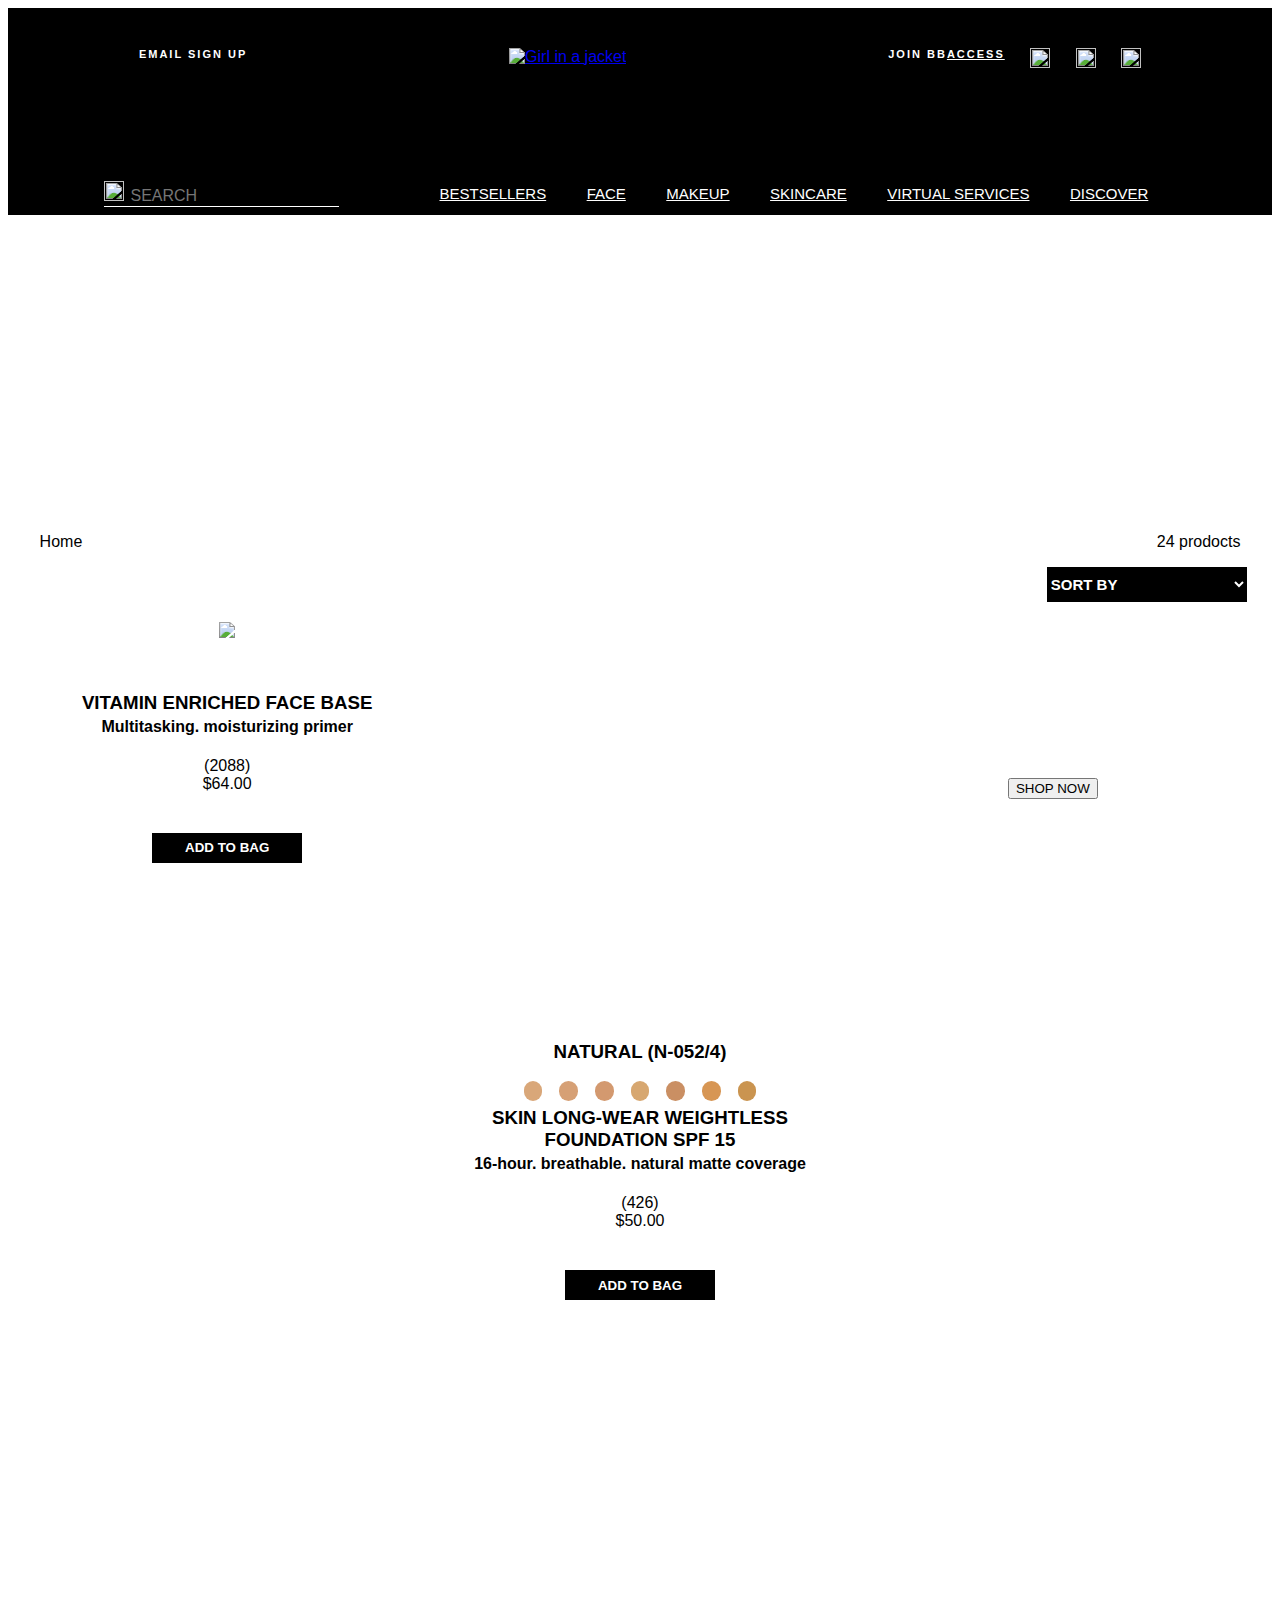
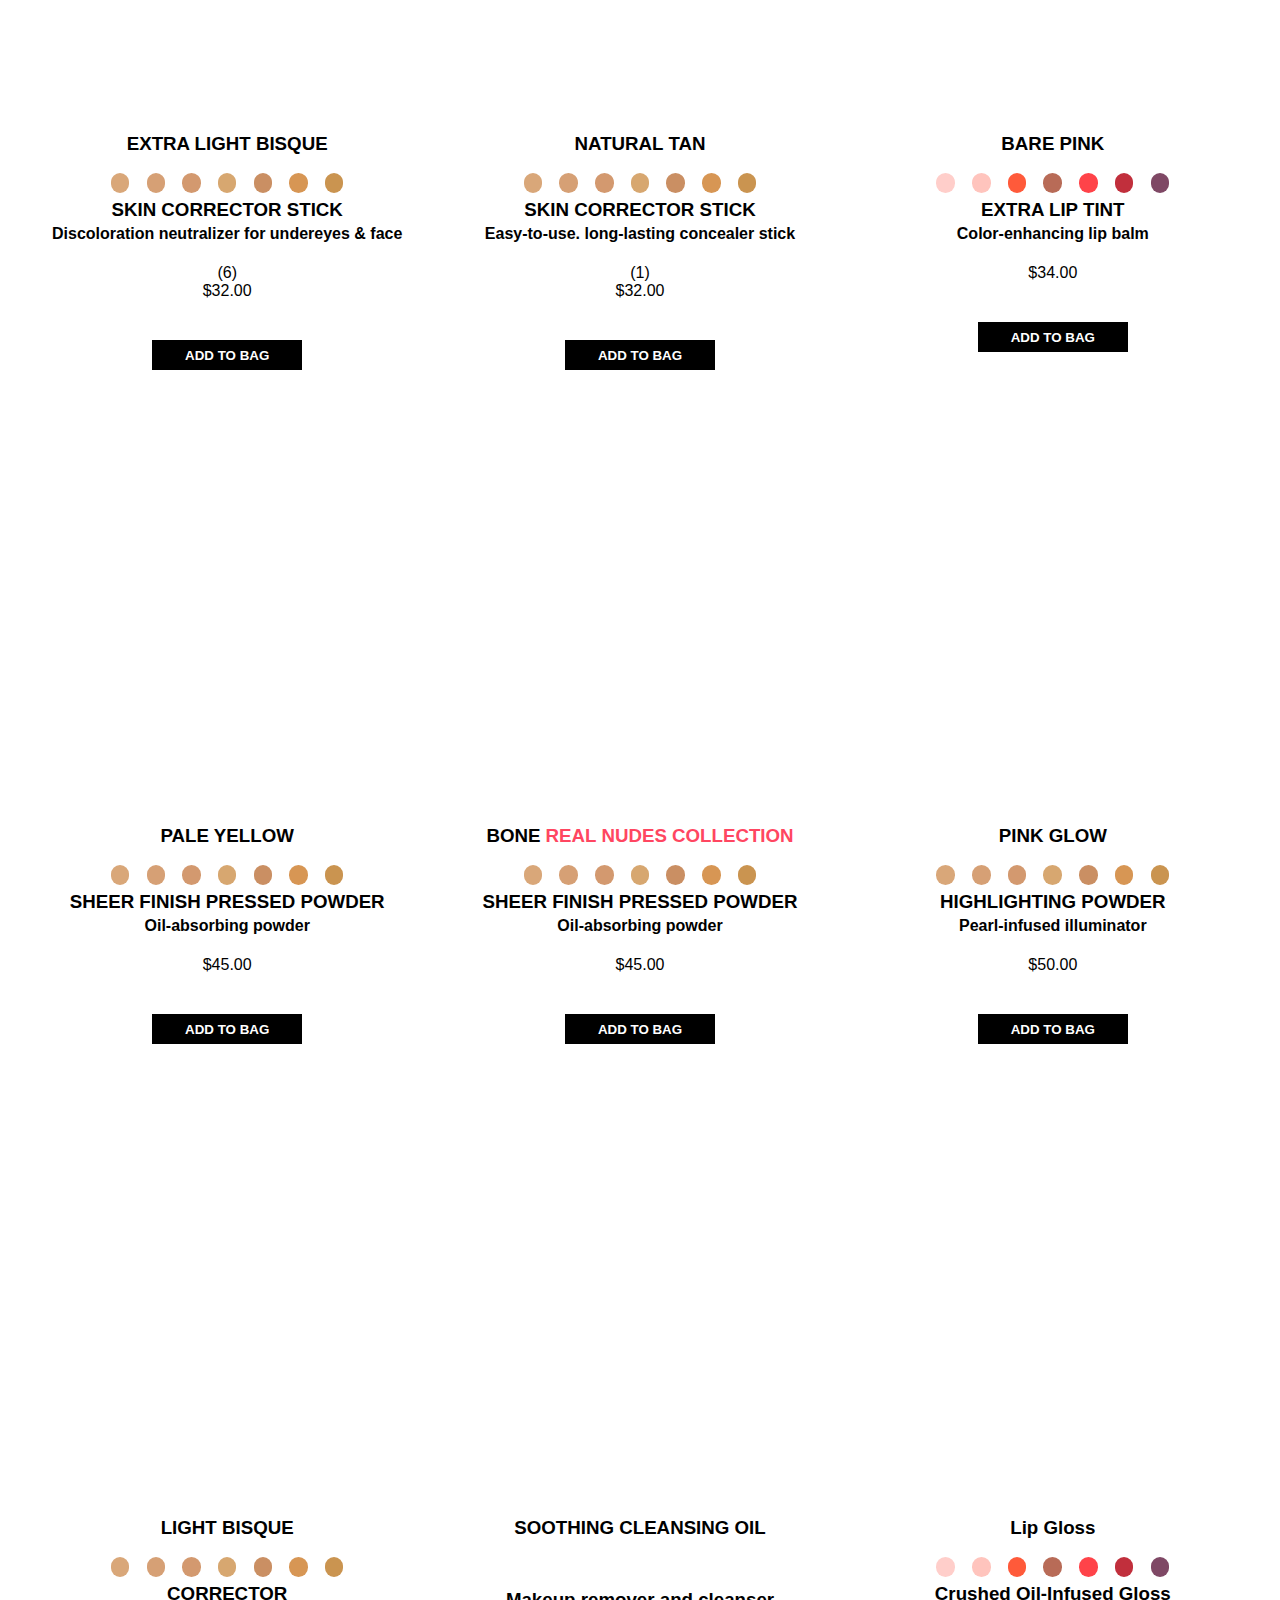
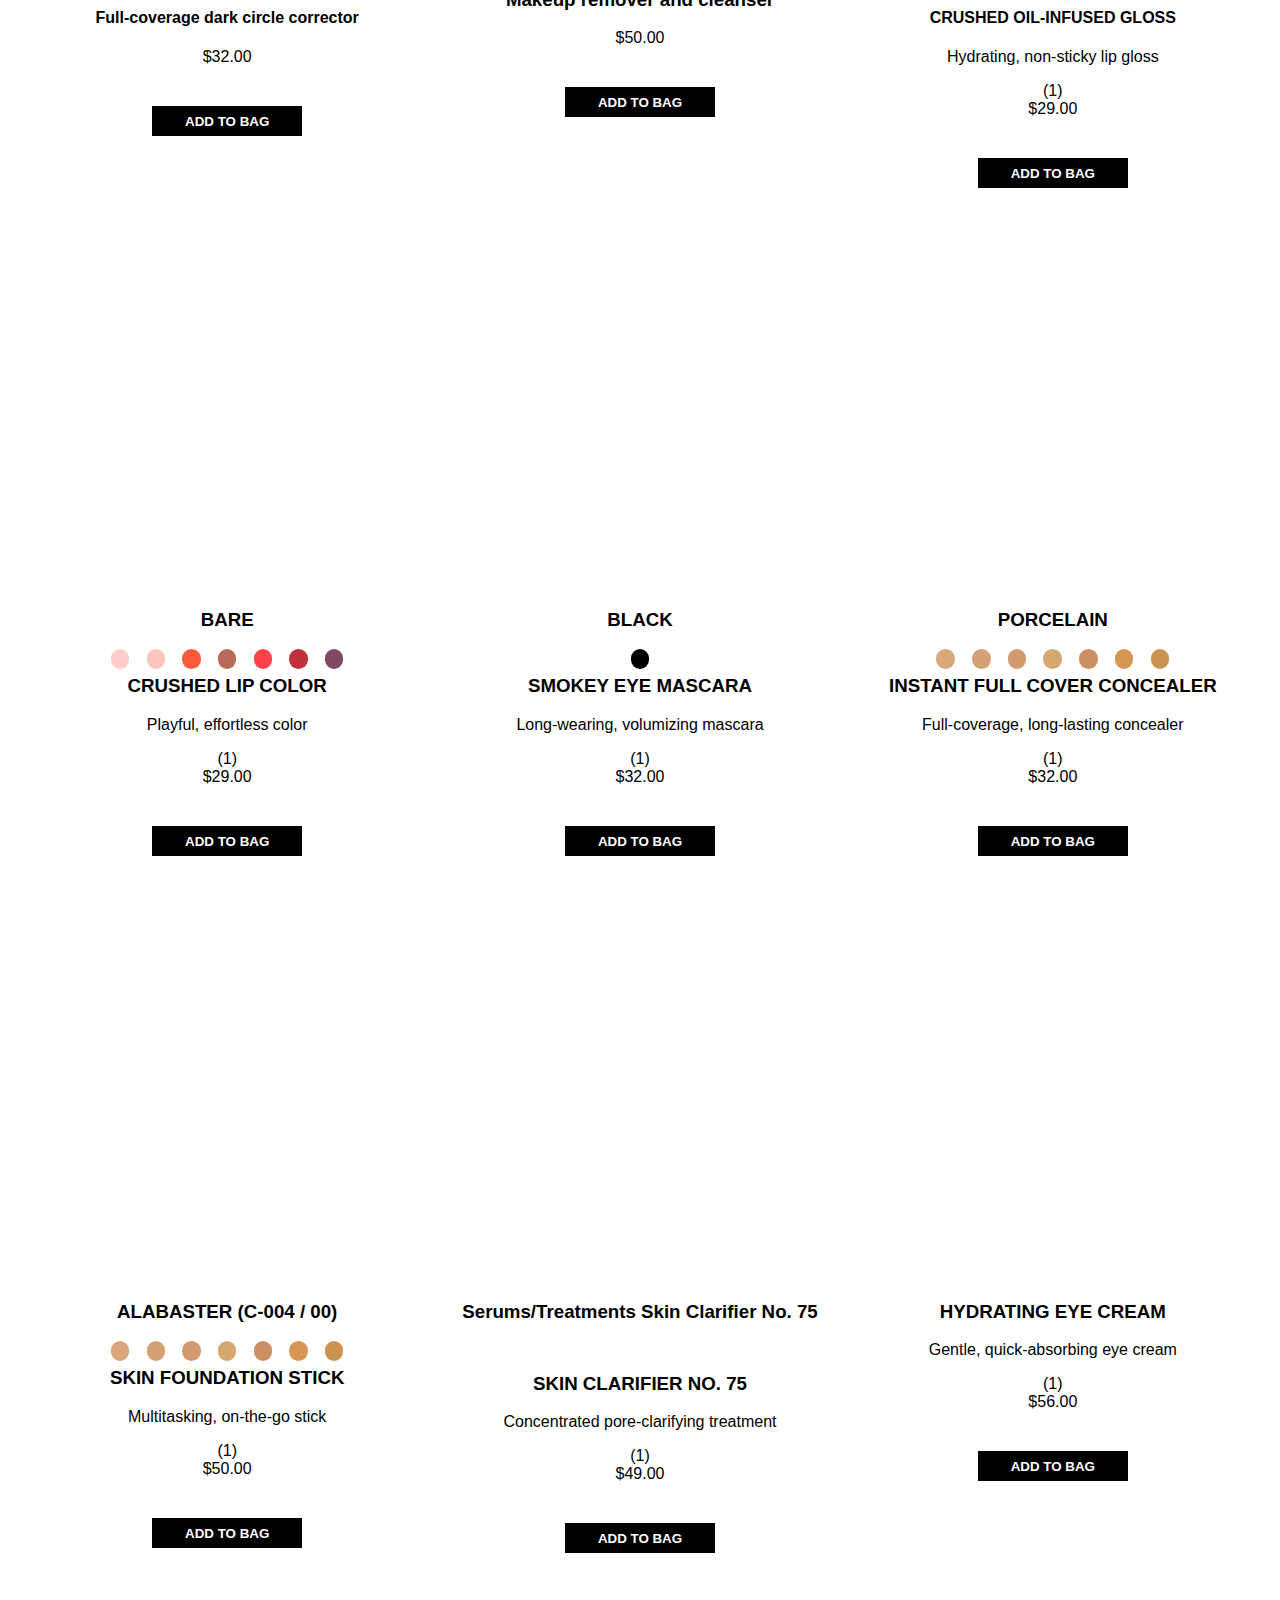
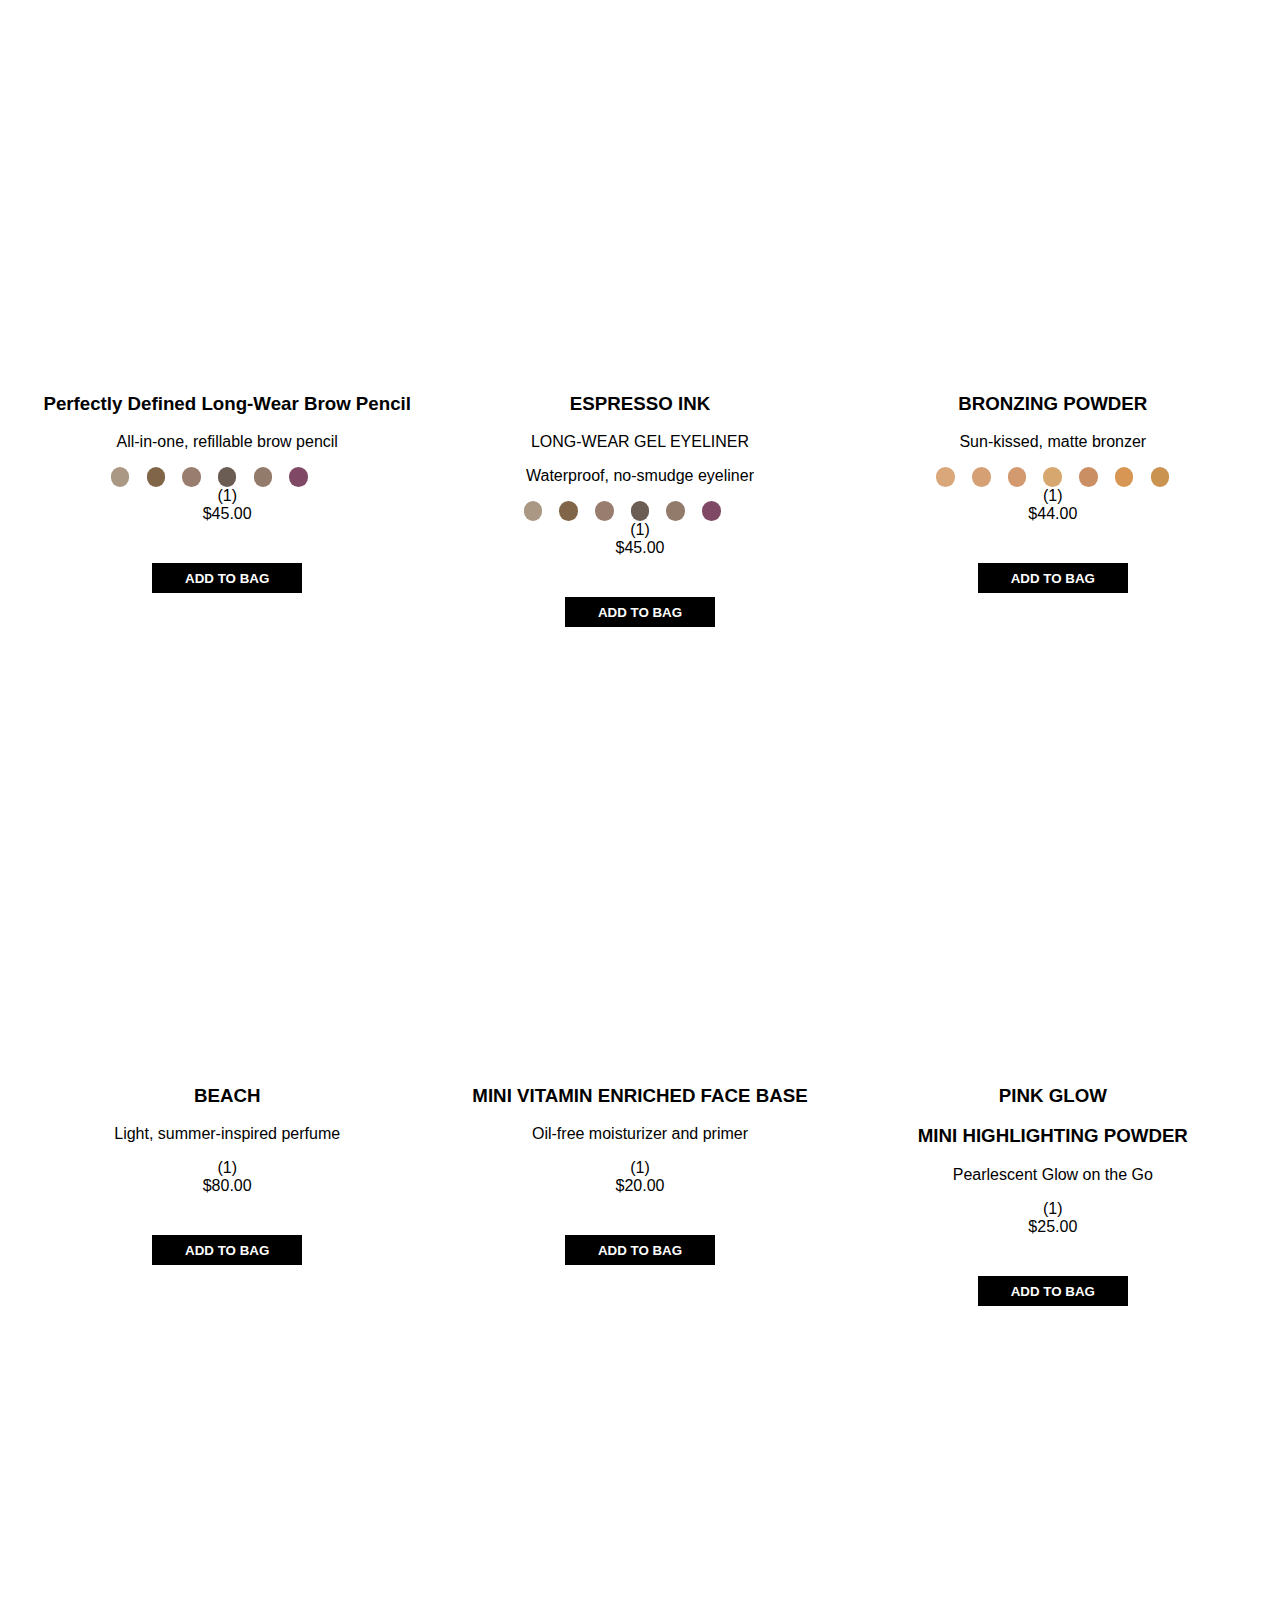
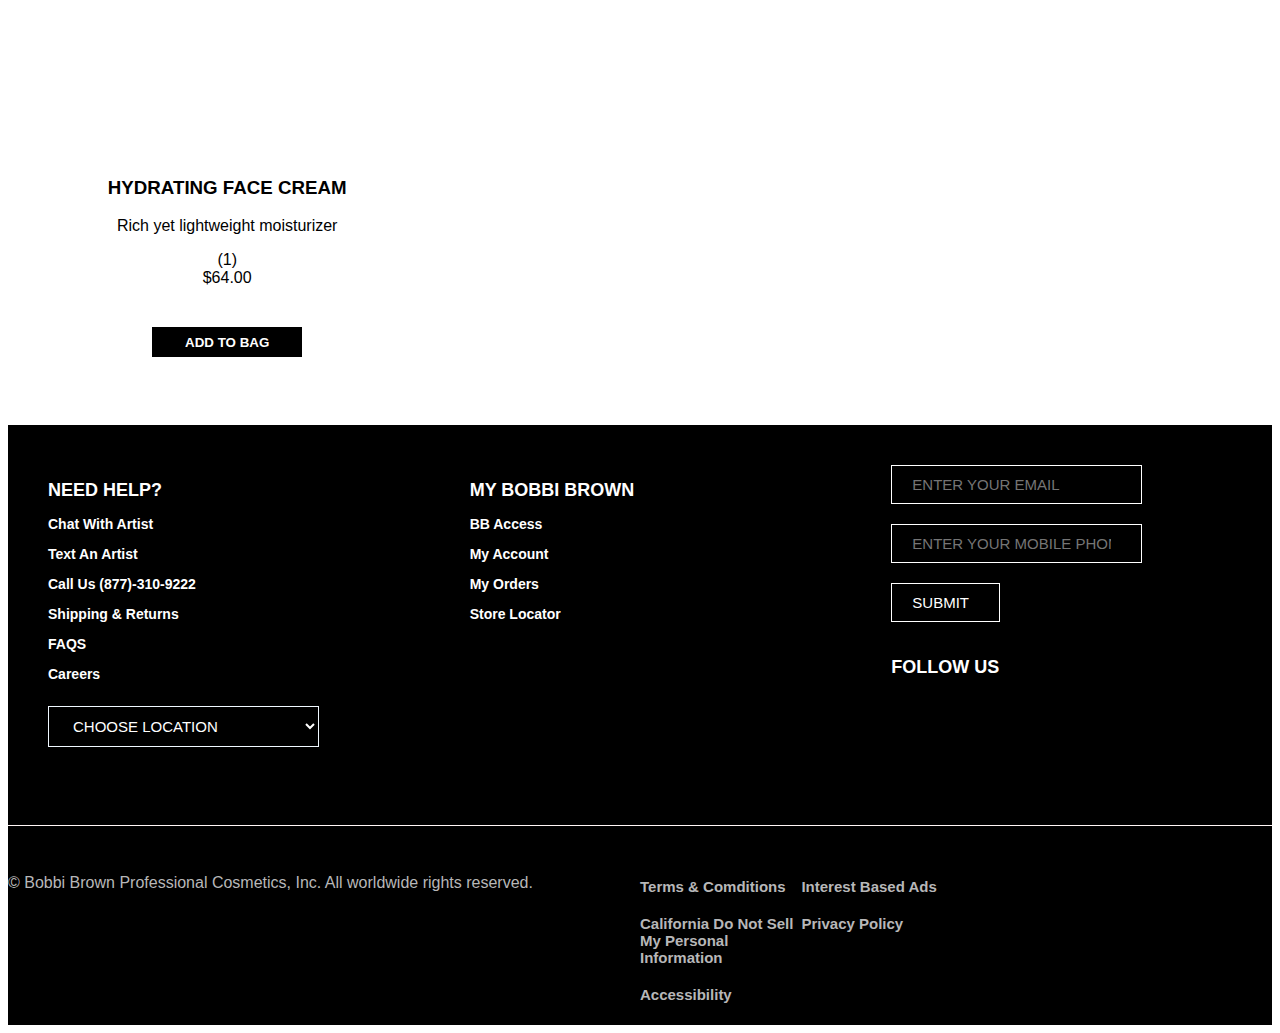
==== bestseller.html @ cc14878c "add href's" ====
<!DOCTYPE html>
<html lang="en">
<head>
    <meta charset="UTF-8">
    <meta http-equiv="X-UA-Compatible" content="IE=edge">
    <meta name="viewport" content="width=device-width, initial-scale=1.0">
    <title>Document</title>
    <style>
        body{
            font-family: Arial, Helvetica, sans-serif ;
        }
        
        .top{
            color: rgb(251, 251, 251);
            display: flex;
            justify-content: space-around;
            height: 75px;
            padding-top: 40PX;
        
        }
        .search {
            margin-top: 50px;
            margin-right: 100px;
            margin-left: 65px;
            border-bottom: 1px solid white;
            
        }
        input, optgroup, select, textarea {
            background-color: black;
            font-family: inherit;
            font-size: inherit;
            line-height: -90px;
            color: white;
            /* padding: 30px; */
            border: 0px;
        }
        *:focus {
                outline: none;
            }
        
        .left {
            color: rgb(251, 251, 251);
            display: flex;
            justify-content: space-between;
            width: 20%;
            flex-wrap: nowrap;
            flex-direction: row;
        }
        section {
            display: block;
            background-color: black;
        }
        
        .navbar {
            position: relative;
            display: -ms-flexbox;
            display: flex;
            -ms-flex-wrap: wrap;
            flex-wrap: nowrap;
            -ms-flex-align: center;
            align-items: center;
            -ms-flex-pack: justify;
            justify-content: space-evenly;
            padding: 0.5rem 1rem;
            flex-direction: row;
            color: white;
            justify-content: flex-start;
        }
        
        .container-fluid {
            width: 100%;
            padding-right: 15px;
            padding-left: 15px;
            margin-right: auto;
            margin-left: auto;
        }
        
        .navbar-brand {
            display: inline-block;
            padding-top: 3.3125rem;
            padding-bottom: 0.3125rem;
            margin-right: 1rem;
            font-size: 1.rem;
            font-size: 15px;
            line-height: inherit;
            white-space: nowrap;
            color: white;
        }
        a.navbar-brand {
            color: white;
            padding-right: 20px;
        }
        a.navbar-brand:hover {
            text-decoration: underline;
        }
        
        
        .nv-1 {
            font-size: 11px;
            font-weight: 700;
            letter-spacing: 2px;
            color:white;
            text-decoration: none;
        }
        .nv-2 {
            text-decoration: underline;
            font-size: 11px;
        }
        body{
            font-family: Arial, Helvetica, sans-serif ;
        }   
    #mainimg{
        background-image: url("https://www.bobbibrowncosmetics.com/media/export/cms/mpp/SS20/MPP-Category-Header-BestSellers-PC_@2x.jpg") ;
        background-size: cover;
        border:1px solid #ffffff;
        height:300px

    }

    #best{
        text-align: center;
            color:white;
            margin-top: 100px;
            background-color: none;
            background-image: transparent;
            font-size: 60px;
    }
        

    
    #container2{
        width:95%;
        margin:auto;
        display:flex;
        justify-content: space-between;
    }
    body{
        font-family: Arial, Helvetica, sans-serif;
    }
    
    #sortdiv{
        display: flex;
        flex-direction: row-reverse;
        width: 98%;
    }
    #sort{
        width: 200px;
        display:inline-block;
        height:35px;
        border-radius: 0;
        font-weight: bold;
        font-size: 15px;
    }
    #datadiv{
        width:96%;
        margin:auto;
        display: grid;;
        grid-template-columns: repeat(3,1fr);
        grid-template-rows: repeat(9,667px);
        gap: 25px;
        border:1px ;
        text-align: center;
        margin-top: 20px; 
    }
    div>img{
        width:100%;
    }
    .h3{
        margin-top: 50px; 
    }
    .colordiv+h3{
        margin-top: 6px;
    
    }
    .addtocart{
        height: 30px;
        width: 150px;
        font-weight: bold;
        color: white;
        background-color: black;
        border: 0;
        margin-top: 40px;
    }
    .colordiv{
            width:60%;
            margin:auto;
            display: flex;
            justify-content: space-between;
    }
    .colordiv>div{
        width:8%;
        height: 20px;

        border-radius: 50px;
    }
    


    .c1{
        background-color:#d9a779 ;

    }
    .c2{
        background-color:#d6a075 ;

    }
    .c3{
        background-color: #d3996f;
    }
    .c4{
        background-color: #d7a770;
    }
    .c5{
        background-color:#ca8f63 ;

    }
    .c6{
        background-color:#d79654 ;

    }
    .c7{
            background-color: #ca9450;
    }
    .c1:hover{
        border:1px solid black;
    }
    .c2:hover{
        border:1px solid black;
    }
    .c3:hover{
        border:1px solid black;
    }
    .c4:hover{
        border:1px solid black;
    }
    .c5:hover{
        border:1px solid black;
    }
    .c6:hover{
        border:1px solid black;
    }
    .c7:hover{
        border:1px solid black;
    }
    .colordiv+h3{
        margin-top: 6px;
    }
    .h3+h4{
        margin-top:-15px;
    }
    
    .imgdiv{
        background:url("https://www.bobbibrowncosmetics.com/media/export/cms/mpp/FH21/FH21_ISF_pc.jpg");
        background-size: cover;
        color: white;
        text-align: center;
    }
    .hoverimg{
        width: 100%;
        height:400px;
        background-image:url("https://www.bobbibrowncosmetics.com/media/export/cms/products/600x600/bb_sku_EGXR04_600x600_0.jpg");
        background-size: cover;
    }
    .hoverimg:hover{
        background-image: url("https://www.bobbibrowncosmetics.com/media/export/cms/products/600x600/bb_sku_EGXR04_600x600_1.jpg");

    }
    .hoverimg2{
        width:100%;
            height:400px;
            background-image: url("https://www.bobbibrowncosmetics.com/media/export/cms/products/600x600/bb_sku_EPXL17_600x600_0.jpg");
            background-size: cover;

    }
    .hoverimg2:hover{
            background-image: url("https://www.bobbibrowncosmetics.com/media/export/cms/products/600x600/bb_sku_EPXL17_600x600_1.jpg");
    } 
    .hoverimg3{
            width:100%;
            height:400px;
            background-image: url("https://www.bobbibrowncosmetics.com/media/export/cms/products/600x600/bb_sku_ERFJ09_600x600_0.jpg");
            background-size: cover;
    }
    .hoverimg3:hover{
            background-image: url("https://www.bobbibrowncosmetics.com/media/export/cms/products/600x600/bb_sku_ERFJ09_600x600_1.jpg");
    }
    .hoverimg4{
            width:100%;
            height:400px;
            background-image: url("https://www.bobbibrowncosmetics.com/media/export/cms/products/v2_1080x1080/bb_sku_EER901_1080x1080_0.jpg");
            background-size: cover;
    }
    .hoverimg4:hover{
            background-image: url("https://www.bobbibrowncosmetics.com/media/export/cms/products/v2_1080x1080/bb_smoosh_EER901_1080x1080_0.jpg");
    }
    .hoverimg5{
            width:100%;
            height:400px;
            background-image: url("https://www.bobbibrowncosmetics.com/media/export/cms/products/v2_1080x1080/bb_sku_ENPT01_1080x1080_0.jpg");
            background-size: cover;
    }
    .hoverimg5:hover{
            background-image: url("https://www.bobbibrowncosmetics.com/media/export/cms/products/v2_1080x1080/bb_smoosh_ENPT01_1080x1080_0.jpg");
    }
    .hoverimg6{
            width:100%;
            height:400px;
            background-image: url("https://www.bobbibrowncosmetics.com/media/export/cms/products/v2_1080x1080/bb_sku_E96E40_1080x1080_0.jpg");
            background-size: cover;
    }
    .hoverimg6:hover{
            background-image: url("https://www.bobbibrowncosmetics.com/media/export/cms/products/v2_1080x1080/bb_smoosh_E96E40_1080x1080_0.jpg");
    }
    .hoverimg7{
            width:100%;
            height:400px;
            background-image: url("https://www.bobbibrowncosmetics.com/media/export/cms/products/v2_1080x1080/bb_sku_ETCW01_1080x1080_0.jpg");
            background-size: cover;
    }
    .hoverimg7:hover{
            background-image: url("https://www.bobbibrowncosmetics.com/media/export/cms/products/v2_1080x1080/bb_smoosh_ETCW01_1080x1080_0.jpg");
    }
    .hoverimg8{
            width:100%;
            height:400px;
            background-image: url("https://www.bobbibrowncosmetics.com/media/export/cms/products/v2_1080x1080/bb_sku_E6XW02_1080x1080_0.jpg");
            background-size: cover;
    }
    .hoverimg8:hover{
            background-image: url("https://www.bobbibrowncosmetics.com/media/export/cms/products/v2_1080x1080/bb_smoosh_E6XW02_1080x1080_0.jpg");
    }
    .hoverimg9{
            width:100%;
            height:400px;
            background-image: url("https://www.bobbibrowncosmetics.com/media/export/cms/products/600x600/bb_sku_EM4201_600x600_0.jpg");
            background-size: cover;
    }
    .hoverimg10{
        width:100%;
        height:400px;
        background-image: url("https://www.bobbibrowncosmetics.com/media/export/cms/products/v2_1080x1080/bb_sku_EMCK01_1080x1080_0.jpg");
        background-size: cover;
    }
    .hoverimg10:hover{
            background-image: url("https://www.bobbibrowncosmetics.com/media/export/cms/products/v2_1080x1080/bb_smoosh_EMCK01_1080x1080_0.jpg");
    }
    .hoverimg11{
        width:100%;
        height:400px;
        background-image: url("https://www.bobbibrowncosmetics.com/media/export/cms/products/v2_1080x1080/bb_sku_EH2102_1080x1080_0.jpg");
        background-size: cover;
    }
    .hoverimg11:hover{
            background-image: url("https://www.bobbibrowncosmetics.com/media/export/cms/products/v2_1080x1080/bb_smoosh_EH2102_1080x1080_0.jpg");
    }
    .hoverimg12{
        width:100%;
        height:400px;
        background-image: url("https://www.bobbibrowncosmetics.com/media/export/cms/products/v2_1080x1080/bb_sku_E9TN01_1080x1080_0.jpg");
        background-size: cover;
    }
    .hoverimg12:hover{
            background-image: url("https://www.bobbibrowncosmetics.com/media/export/cms/products/v2_1080x1080/bb_smoosh_E9TN01_1080x1080_0.jpg");
    }
    .hoverimg13{
        width:100%;
        height:400px;
        background-image: url("https://www.bobbibrowncosmetics.com/media/export/cms/products/v2_1080x1080/bb_sku_EH9A01_1080x1080_0.jpg");
        background-size: cover;
    }
    .hoverimg13:hover{
            background-image: url("https://www.bobbibrowncosmetics.com/media/export/cms/products/v2_1080x1080/bb_smoosh_EH9A01_1080x1080_0.jpg");
    }
    .hoverimg14{
        width:100%;
        height:400px;
        background-image: url("https://www.bobbibrowncosmetics.com/media/export/cms/products/v2_1080x1080/bb_sku_EA6C17_1080x1080_0.jpg");
        background-size: cover;
    }
    .hoverimg14:hover{
            background-image: url("https://www.bobbibrowncosmetics.com/media/export/cms/products/v2_1080x1080/bb_smoosh_EA6C17_1080x1080_0.jpg");
    }
    .hoverimg15{
        width:100%;
        height:400px;
        background-image: url("https://www.bobbibrowncosmetics.com/media/export/cms/products/v2_1080x1080/bb_sku_EFX201_1080x1080_0.jpg");
        background-size: cover;
    }
    .hoverimg15:hover{
            background-image: url("https://www.bobbibrowncosmetics.com/media/export/cms/products/v2_1080x1080/bb_prod_45875_1080x1080_4.jpg");
    }
    .hoverimg16{
        width:100%;
        height:400px;
        background-image: url("https://www.bobbibrowncosmetics.com/media/export/cms/products/v2_1080x1080/bb_sku_E65Y01_1080x1080_0.jpg");
        background-size: cover;
    }
    .hoverimg17{
        width:100%;
        height:400px;
        background-image: url("https://www.bobbibrowncosmetics.com/media/export/cms/products/v2_1080x1080/bb_sku_ECNF11_1080x1080_0.jpg");
        background-size: cover;
    }
    .hoverimg17:hover{
            background-image: url("https://www.bobbibrowncosmetics.com/media/export/cms/products/v2_1080x1080/bb_smoosh_ECNF11_1080x1080_0.jpg");
    }
    .hoverimg18{
        width:100%;
        height:400px;
        background-image: url("https://www.bobbibrowncosmetics.com/media/export/cms/products/v2_1080x1080/bb_sku_E0KK07_1080x1080_0.jpg");
        background-size: cover;
    }
    .hoverimg18:hover{
            background-image: url("https://www.bobbibrowncosmetics.com/media/export/cms/products/v2_1080x1080/bb_smoosh_E0KK07_1080x1080_0.jpg");
    }
    .hoverimg19{
        width:100%;
        height:400px;
        background-image: url("https://www.bobbibrowncosmetics.com/media/export/cms/products/v2_1080x1080/bb_sku_E39Y01_1080x1080_0.jpg");
        background-size: cover;
    }
    .hoverimg19:hover{
            background-image: url("https://www.bobbibrowncosmetics.com/media/export/cms/products/v2_1080x1080/bb_smoosh_E39Y01_1080x1080_0.jpg");
    }
    .hoverimg20{
        width:100%;
        height:400px;
        background-image: url("https://www.bobbibrowncosmetics.com/media/export/cms/products/600x600/bb_sku_E7YW01_600x600_0.jpg");
        background-size: cover;
    }
    .hoverimg21{
        width:100%;
        height:400px;
        background-image: url("https://www.bobbibrowncosmetics.com/media/export/cms/products/v2_1080x1080/bb_sku_EPGN01_1080x1080_0.jpg");
        background-size: cover;
    }
    .hoverimg21:hover{
        background-image: url("https://www.bobbibrowncosmetics.com/media/export/cms/products/v2_1080x1080/bb_sku_EPGN01_1080x1080_1.jpg");
    }
    .hoverimg22{
        width:100%;
        height:400px;
        background-image: url("https://www.bobbibrowncosmetics.com/media/export/cms/products/v2_1080x1080/bb_sku_EPH201_1080x1080_0.jpg");
        background-size: cover;
    }
    .hoverimg22:hover{
        background-image: url("https://www.bobbibrowncosmetics.com/media/export/cms/products/v2_1080x1080/bb_smoosh_EPH201_1080x1080_0.jpg");
    }
    .hoverimg23{
        width:100%;
        height:400px;
        background-image: url("https://www.bobbibrowncosmetics.com/media/export/cms/products/600x600/bb_sku_E65X01_600x600_0.jpg");
        background-size: cover;
    }
   
    .d1{
        background-color:#Ffceca;

    }
    .d2{
        background-color:#ffc4bd;
    }
    .d3{
        background-color:#ff5a3a;
    }
    .d4{
        background-color:#b86b57;
    }
    .d5{
        background-color:#ff4349 ;
    }
    .d6{
        background-color:#c12f3c;
    }
    .d7{
        background-color:#7f4865;

    }
    .d1:hover{
        border:1px solid black;  
    }
    .d2:hover{
        border:1px solid black;  
    }
    .d3:hover{
        border:1px solid black;  
    }
    .d4:hover{
        border:1px solid black;  
    }
    .d5:hover{
        border:1px solid black;  
    }
    .d6:hover{
        border:1px solid black;  
    }
    .d7:hover{
        border:1px solid black;  
    }
    .g1{
        background-color:#ab9884;

    }
    .g2{
        background-color:#816549;
    }
    .g3{
        background-color:#997d6f;
    }
    .g4{
        background-color:#6c5d54;
    }
    .g5{
        background-color:#937B6B;
    }
    
    .g6{
        background-color:#7f4865;

    }
    .g1:hover{
        border:1px solid black;  
    }
    .g2:hover{
        border:1px solid black;  
    }
    .g3:hover{
        border:1px solid black;  
    }
    .g4:hover{
        border:1px solid black;  
    }
    .g5:hover{
        border:1px solid black;  
    }
    .g6:hover{
        border:1px solid black;  
    }
    .e1{
        background-color: black;
        margin: auto;
    }
    .e1:hover{
        border:1px solid wheat;
    }
    #footer{
        background-color:  white;
        color: 000000;
       
        text-align: center;
        font-size: 1.5rem;
        }
        #footer{
            background-color: black;
            color: white;
            width: 100%;
            height: 600px;
        }
     #footercont{
         
         width: 100%;
         height: 400px;
         border: none;
         display: grid;
         grid-template-columns: repeat(3,1fr);
         gap: 1px;
         margin: auto;
        color: white;
     } 
     .boxincont{
         
         
         height: 400px;
         text-align: left;
         padding: 40px;
         font-size: 15px;
     } 
     #locationf {
  background-color: black;
  color: white;
  padding: 10px 20px 10px 20px;
  margin-top: 10px;
  border: 1px solid aliceblue;
}
     .ftbox3{
        background-color: black;
         color: white;
         padding: 10px 30px 10px 20px;
          border: 1px solid white; 
          margin-bottom:  20px;
        }
    
     /* .img{
         height: 20px;
         width: auto;
     } */
     #belowhr {
        display: flex;
        width: 100%;
        height: 100PX;
        justify-content: space-between;
    }
     #belowhr1{
        display: flex;
        width: 50%;
        
     }
     #imglast{
         display: flex;
         justify-content: right;
         align-items: flex-start;
         padding-right: 40px;
         width: 100%;
     }
     
    
     ul {
    list-style: none;
    margin-left: -58px
    
}

ul li {
     margin:5px 5px; 
     float:left; 
     font-size: 25px;
}

.wp-icon {
  width: 50px;
  height: 50px;
  border-radius: 50%;
   text-align: center; 
  line-height: 50px;
  vertical-align: middle;
  color: #fff;
   margin-right: 5px; 
}

.fa-facebook-f {
  background: black;
}
.nv-1 {
    font-size: 11px;
    font-weight: 700;
    letter-spacing: 2px;
}
.nv-2 {
  text-decoration: underline;
  font-size: 11px;
}

.fa-twitter {
  background: black;
}
.fa-instagram {
  background: black;
  
}

.fa-youtube {
  background: black;
}

.fa-pinterest {
  background: black;
}
.need{
font-size: 18Px;

}
.need1{
    font-size: 14Px;
    text-transform: capitalize!important;
    
}

hr {
    margin-top: 0rem;
    margin-bottom: 2rem;
    border: 0;
    border-top: 1px solid rgb(255 246 246);
    width: 100%;
    /* margin: 24px; */
    /* margin-left: 7PX; */
    /* margin-right: -39PX; */
}
.need2 {
    font-size: 18Px;
    margin-top: 15px;
}
.blank{
height: 300px;
background-color: #fff;
}

.copy {
    font-size: 15px;
}
.copyp {
    width: 100%;
    text-align: initial;
    color: #b7b7b8;
    font-size: 16px;
}
.copy1 {
    width: 60%;
    text-align: initial;
    color: #b7b7b8;
    font-size: 16px;
}
.copy2 {
    width: 60%;
    text-align: initial;
    color: #b7b7b8;
}
input.ftbox3:hover {
    background-color: #333333;
}
.none{
    width:20px;
}


    


    

   


        
    </style>
</head>
<body>
    <section id="title">
        <div class="top">
            <div class="nv-1">EMAIL SIGN UP</div>
            <div><a href="index.html" ><img src="https://www.bobbibrowncosmetics.com/media/export/cms/logo.png" alt="Girl in a jacket" width="345" height="36" ></a></div>
            <div class="left">
                <div class="nv-1" >JOIN BB<span class="nv-2">ACCESS</span></div>
                <div><a href="location.html" ><img src="https://www.bobbibrowncosmetics.com/sites/bobbibrown/themes/bb_base/img/icons/svg/Location-White.svg" alt="" width="20" height="20"></a></div>
                <div><a href="login.html" ><img src="https://www.bobbibrowncosmetics.com/sites/bobbibrown/themes/bb_base/img/icons/svg/MyAccount-White.svg" alt=""width="20" height="20"></a></div>
                <div><img src="https://www.bobbibrowncosmetics.com/sites/bobbibrown/themes/bb_base/img/icons/svg/Bag-White.svg" alt=""width="20" height="20"></div>
            </div>
        </div>
      <div class="container-fluid">
          <!-- Nav Bar -->
       <nav class="navbar">
        <div class="search">
          <img class="none" src="https://www.bobbibrowncosmetics.com/sites/bobbibrown/themes/bb_base/img/icons/svg/Search-White.svg" alt=""width="20" height="20">
         <input type="search" placeholder="SEARCH"></a>
        </div>
        <div>
         <a class="navbar-brand" href="bestseller.html">BESTSELLERS</a>
        <a class="navbar-brand" href="face.html">FACE</a>
        <a class="navbar-brand" href="makeup.html">MAKEUP</a>
        <a class="navbar-brand" href="SKINCARE.html">SKINCARE</a>
        <a class="navbar-brand" href="virtual.html">VIRTUAL SERVICES </a>
        <a class="navbar-brand" href="discover.html">DISCOVER</a>
        </div>
      </div>
    </nav>
    </section>     
    

<div id="container">
    <div id="mainimg">
        <p id="best">BESTSELLER</p>
    </div>       
</div>
<div id="container2">
    <p>Home</p>
    <p>24 prodocts</p>
    
</div>
<div id="sortdiv">
    <select id="sort">
        <option>SORT BY</option>
        <option>BESTSELLER</option>
        <option>PRICE(LOW TO HIGH)</option>
        <option>PRICE(HIGH TO LOW)</option>
        <option>HEIGHT RATED</option>
    </select>
</div>
<div id="datadiv">
    <div>
        <img src="https://www.bobbibrowncosmetics.com/media/export/cms/products/600x600/bb_sku_E1LM01_600x600_0.jpg" />
        <h3 class="h3" >VITAMIN ENRICHED FACE BASE</h3>
        <h4>Multitasking. moisturizing primer</h4>
        <span class="fa fa-star checked"></span>
        <span class="fa fa-star checked"></span>
        <span class="fa fa-star checked"></span>
        <span class="fa fa-star checked"></span>
        <span class="fa fa-star un"></span>
        <span>(2088)</span>
        <br>
        <span>$64.00</span>
        <br>
        <button class="addtocart" >ADD TO BAG</button>

    </div>
    <div>

        <div class="hoverimg" >
        </div>
        <h3>NATURAL (N-052/4)</h3>
        <div class="colordiv" >
            <div class="c1" ></div>
            <div class="c2" ></div>
            <div class="c3" ></div>
            <div class="c4" ></div>
            <div class="c5" ></div>
            <div class="c6" ></div>
            <div class="c7" ></div>
        </div>
        <h3 class="h3" >SKIN LONG-WEAR WEIGHTLESS FOUNDATION SPF 15</h3>
        <h4>16-hour. breathable. natural matte coverage</h4>
        <span class="fa fa-star checked"></span>
        <span class="fa fa-star checked"></span>
        <span class="fa fa-star checked"></span>
        <span class="fa fa-star checked"></span>
        <span class="fa fa-star un"></span>
        <span>(426)</span>
        <br>
        <span>$50.00</span>
        <br>
        <button class="addtocart" >ADD TO BAG</button> 
    </div>
    <div class="imgdiv">
        <h1 >10X CORDYCEPS. ALL-DAY RADIANCE.</h1>
            <h4>NEW intecsive Serum Foundation SPF 40/30</h4>
            <button>SHOP NOW</button>

    </div>
    <div>

        <div class="hoverimg2">
        </div>
        <h3>EXTRA LIGHT BISQUE</h3>
        <div class="colordiv" >
            <div class="c1" ></div>
            <div class="c2" ></div>
            <div class="c3" ></div>
            <div class="c4" ></div>
            <div class="c5" ></div>
            <div class="c6" ></div>
            <div class="c7" ></div>
        </div>
        <h3 class="h3" >SKIN CORRECTOR STICK</h3>
        <h4>Discoloration neutralizer for undereyes & face</h4>
        <span class="fa fa-star checked"></span>
        <span class="fa fa-star checked"></span>
        <span class="fa fa-star checked"></span>
        <span class="fa fa-star checked"></span>
        <span class="fa fa-star un"></span>

       
        <span>(6)</span>
        <br>
        <span>$32.00</span>
        <br>
        <button class="addtocart" >ADD TO BAG</button>
    </div>
    <div>
        <div class="hoverimg3" >
        </div>
        <h3>NATURAL TAN</h3>
        <div class="colordiv" >
            <div class="c1" ></div>
            <div class="c2" ></div>
            <div class="c3" ></div>
            <div class="c4" ></div>
            <div class="c5" ></div>
            <div class="c6" ></div>
            <div class="c7" ></div>
        </div>
        <h3 class="h3" >SKIN CORRECTOR STICK</h3>
        <h4>Easy-to-use. long-lasting concealer stick</h4>
        <span class="fa fa-star checked"></span>
        <span class="fa fa-star checked"></span>
        <span class="fa fa-star checked"></span>
        <span class="fa fa-star checked"></span>
        <span class="fa fa-star un"></span>

        <span>(1)</span>
        <br>
        <span>$32.00</span>
        <br>
        <button class="addtocart" >ADD TO BAG</button> 
    </div>
    <div>

        <div class="hoverimg4" >
        </div>
        <h3>BARE PINK</h3>
        <div class="colordiv" >
            <div class="d1" ></div>
            <div class="d2" ></div>
            <div class="d3" ></div>
            <div class="d4" ></div>
            <div class="d5" ></div>
            <div class="d6" ></div>
            <div class="d7" ></div>
        </div>
        <h3 class="h3" >EXTRA LIP TINT</h3>
        <h4>Color-enhancing lip balm</h4>
        <span class="fa fa-star checked"></span>
        <span class="fa fa-star checked"></span>
        <span class="fa fa-star checked"></span>
        <span class="fa fa-star checked"></span>
        <span class="fa fa-star un"></span>
        <span>$34.00</span>
        <br>
        <button class="addtocart" >ADD TO BAG</button> 
    </div>
    <div>

        <div class="hoverimg5" >
        </div>
        <h3>PALE YELLOW</h3>
        <div class="colordiv" >
            <div class="c1" ></div>
            <div class="c2" ></div>
            <div class="c3" ></div>
            <div class="c4" ></div>
            <div class="c5" ></div>
            <div class="c6" ></div>
            <div class="c7" ></div>
        </div>
        <h3 class="h3" >SHEER FINISH PRESSED POWDER</h3>
        <h4>Oil-absorbing powder</h4>
        <span class="fa fa-star checked"></span>
        <span class="fa fa-star checked"></span>
        <span class="fa fa-star checked"></span>
        <span class="fa fa-star checked"></span>
        <span class="fa fa-star un"></span>
        <span>$45.00</span>
        <br>
        <button class="addtocart" >ADD TO BAG</button>
    </div>
    <div>

        <div class="hoverimg6" >
        </div>
        <h3>BONE <span style="color:#ff4661;"> REAL NUDES COLLECTION</span></h3>
        <div class="colordiv" >
            <div class="c1" ></div>
            <div class="c2" ></div>
            <div class="c3" ></div>
            <div class="c4" ></div>
            <div class="c5" ></div>
            <div class="c6" ></div>
            <div class="c7" ></div>
        </div>
        <h3 class="h3" >SHEER FINISH PRESSED POWDER</h3>
        <h4>Oil-absorbing powder</h4>
        <span>$45.00</span>
        <br>
        <button class="addtocart" >ADD TO BAG</button>
    </div>
    <div>

        <div class="hoverimg7" >
        </div>
        <h3>PINK GLOW </h3>
        <div class="colordiv" >
            <div class="c1" ></div>
            <div class="c2" ></div>
            <div class="c3" ></div>
            <div class="c4" ></div>
            <div class="c5" ></div>
            <div class="c6" ></div>
            <div class="c7" ></div>
        </div>
        <h3 class="h3" >HIGHLIGHTING POWDER</h3>
        <h4>Pearl-infused illuminator</h4>
        <span>$50.00</span>
        <br>
        <button class="addtocart" >ADD TO BAG</button>
    </div>
    <div>
        <div class="hoverimg8" >
        </div>
        <h3>LIGHT BISQUE </h3>
        <div class="colordiv" >
            <div class="c1" ></div>
            <div class="c2" ></div>
            <div class="c3" ></div>
            <div class="c4" ></div>
            <div class="c5" ></div>
            <div class="c6" ></div>
            <div class="c7" ></div>
        </div>
        <h3 class="h3" >CORRECTOR</h3>
        <h4>Full-coverage dark circle corrector</h4>
        <span>$32.00</span>
        <br>
        <button class="addtocart" >ADD TO BAG</button>
    </div>
    <div>
        <div class="hoverimg9" >
        </div>
        <h3>SOOTHING CLEANSING OIL</h3>
        <h3 class="h3" >Makeup remover and cleanser</h3>
        <span>$50.00</span>
        <br>
        <button class="addtocart" >ADD TO BAG</button>
    </div>
    <div>

        <div class="hoverimg10" >
        </div>
        <h3>Lip Gloss</h3>
        <div class="colordiv" >
            <div class="d1" ></div>
            <div class="d2" ></div>
            <div class="d3" ></div>
            <div class="d4" ></div>
            <div class="d5" ></div>
            <div class="d6" ></div>
            <div class="d7" ></div>
        </div>
        <h3 class="h3" > Crushed Oil-Infused Gloss</h3>
        <h4>CRUSHED OIL-INFUSED GLOSS</h4>
        <p>Hydrating, non-sticky lip gloss</p>
        <span class="fa fa-star checked"></span>
        <span class="fa fa-star checked"></span>
        <span class="fa fa-star checked"></span>
        <span class="fa fa-star checked"></span>
        <span class="fa fa-star un"></span>

        
        <span>(1)</span>
        <br>
        <span>$29.00</span>
        <br>
        <button class="addtocart" >ADD TO BAG</button>   
    </div>
    <div>

        <div class="hoverimg11" >
        </div>
        <h3>BARE </h3>
        <div class="colordiv" >
            <div class="d1" ></div>
            <div class="d2" ></div>
            <div class="d3" ></div>
            <div class="d4" ></div>
            <div class="d5" ></div>
            <div class="d6" ></div>
            <div class="d7" ></div>
        </div>
        <h3 class="h3" >CRUSHED LIP COLOR</h3>
        <p>Playful, effortless color</p>
        <span class="fa fa-star checked"></span>
        <span class="fa fa-star checked"></span>
        <span class="fa fa-star checked"></span>
        <span class="fa fa-star checked"></span>
        <span class="fa fa-star un"></span>

       
        <span>(1)</span>
        <br>
        <span>$29.00</span>
        <br>
        <button class="addtocart" >ADD TO BAG</button>  
    </div>
    <div>

        <div class="hoverimg12" >
        </div>
        <h3>BLACK </h3>
        <div class="colordiv" >
            <div class="e1" ></div>
            
        </div>
        <h3 class="h3" >SMOKEY EYE MASCARA</h3>
        <p>Long-wearing, volumizing mascara</p>
        <span class="fa fa-star checked"></span>
        <span class="fa fa-star checked"></span>
        <span class="fa fa-star checked"></span>
        <span class="fa fa-star checked"></span>
        <span class="fa fa-star un"></span>

        <span>(1)</span>
        <br>
        <span>$32.00</span>
        <br>
        <button class="addtocart" >ADD TO BAG</button>  
    </div>
    <div>
        <div class="hoverimg13" >
        </div>
        <h3>PORCELAIN</h3>
        <div class="colordiv" >
            <div class="c1" ></div>
            <div class="c2" ></div>
            <div class="c3" ></div>
            <div class="c4" ></div>
            <div class="c5" ></div>
            <div class="c6" ></div>
            <div class="c7" ></div>
        </div>
        <h3 class="h3" >INSTANT FULL COVER CONCEALER</h3>
        <p>Full-coverage, long-lasting concealer</p>
        <span class="fa fa-star checked"></span>
        <span class="fa fa-star checked"></span>
        <span class="fa fa-star checked"></span>
        <span class="fa fa-star checked"></span>
        <span class="fa fa-star un"></span>

       
        <span>(1)</span>
        <br>
        <span>$32.00</span>
        <br>
        <button class="addtocart" >ADD TO BAG</button>   
    </div>
    <div>

        <div class="hoverimg14" >
        </div>
        <h3>ALABASTER (C-004 / 00)</h3>
        <div class="colordiv" >
            <div class="c1" ></div>
            <div class="c2" ></div>
            <div class="c3" ></div>
            <div class="c4" ></div>
            <div class="c5" ></div>
            <div class="c6" ></div>
            <div class="c7" ></div>
        </div>
        <h3 class="h3" >SKIN FOUNDATION STICK</h3>
        <p>Multitasking, on-the-go stick</p>
        <span class="fa fa-star checked"></span>
        <span class="fa fa-star checked"></span>
        <span class="fa fa-star checked"></span>
        <span class="fa fa-star checked"></span>
        <span class="fa fa-star un"></span>

        <span>(1)</span>
        <br>
        <span>$50.00</span>
        <br>
        <button class="addtocart" >ADD TO BAG</button>   
    </div>
    <div>

        <div class="hoverimg15" >
        </div>
        <h3>Serums/Treatments Skin Clarifier No. 75</h3>
        
        <h3 class="h3" >SKIN CLARIFIER NO. 75</h3>
        <p>Concentrated pore-clarifying treatment</p>
        <span class="fa fa-star checked"></span>
        <span class="fa fa-star checked"></span>
        <span class="fa fa-star checked"></span>
        <span class="fa fa-star checked"></span>
        <span class="fa fa-star un"></span>

        <span>(1)</span>
        <br>
        <span>$49.00</span>
        <br>
        <button class="addtocart" >ADD TO BAG</button> 
    </div>
    <div>
        <div class="hoverimg16" >
        </div>
        <h3>HYDRATING EYE CREAM</h3>
        <p>
            Gentle, quick-absorbing eye cream</p>
        <span class="fa fa-star checked"></span>
        <span class="fa fa-star checked"></span>
        <span class="fa fa-star checked"></span>
        <span class="fa fa-star checked"></span>
        <span class="fa fa-star un"></span>

        <span>(1)</span>
        <br>
        <span>$56.00</span>
        <br>
        <button class="addtocart" >ADD TO BAG</button>  
    </div>
    <div>
        <div class="hoverimg17" >
        </div>
        <h3>Perfectly Defined Long-Wear Brow Pencil</h3>
        <p>
            All-in-one, refillable brow pencil</p>
            <div class="colordiv" >
                <div class="g1" ></div>
                <div class="g2" ></div>
                <div class="g3" ></div>
                <div class="g4" ></div>
                <div class="g5" ></div>
                <div class="g6" ></div>
                <div class="g7" ></div>
            </div>    
        <span class="fa fa-star checked"></span>
        <span class="fa fa-star checked"></span>
        <span class="fa fa-star checked"></span>
        <span class="fa fa-star checked"></span>
        <span class="fa fa-star un"></span>

        <span>(1)</span>
        <br>
        <span>$45.00</span>
        <br>
        <button class="addtocart" >ADD TO BAG</button>  
    </div>
    <div>
        <div class="hoverimg18" >
        </div>
        <h3>ESPRESSO INK</h3>
        <p>LONG-WEAR GEL EYELINER</p>
        <p>Waterproof, no-smudge eyeliner</p>
            <div class="colordiv" >
                <div class="g1" ></div>
                <div class="g2" ></div>
                <div class="g3" ></div>
                <div class="g4" ></div>
                <div class="g5" ></div>
                <div class="g6" ></div>
                <div class="g7" ></div>
            </div>    
        <span class="fa fa-star checked"></span>
        <span class="fa fa-star checked"></span>
        <span class="fa fa-star checked"></span>
        <span class="fa fa-star checked"></span>
        <span class="fa fa-star un"></span>

        <span>(1)</span>
        <br>
        <span>$45.00</span>
        <br>
        <button class="addtocart" >ADD TO BAG</button>   
    </div>
    <div>

        <div class="hoverimg19" >
        </div>
        <h3>BRONZING POWDER</h3>

        <p>Sun-kissed, matte bronzer</p>
            <div class="colordiv" >
                <div class="c1" ></div>
                <div class="c2" ></div>
                <div class="c3" ></div>
                <div class="c4" ></div>
                <div class="c5" ></div>
                <div class="c6" ></div>
                <div class="c7" ></div>
            </div>    
        <span class="fa fa-star checked"></span>
        <span class="fa fa-star checked"></span>
        <span class="fa fa-star checked"></span>
        <span class="fa fa-star checked"></span>
        <span class="fa fa-star un"></span>

        <span>(1)</span>
        <br>
        <span>$44.00</span>
        <br>
        <button class="addtocart" >ADD TO BAG</button>  
    </div>
    <div>

        <div class="hoverimg20" >
        </div>
        <h3>BEACH</h3>

        <p>Light, summer-inspired perfume</p>
             
        <span class="fa fa-star checked"></span>
        <span class="fa fa-star checked"></span>
        <span class="fa fa-star checked"></span>
        <span class="fa fa-star checked"></span>
        <span class="fa fa-star un"></span>

        <span>(1)</span>
        <br>
        <span>$80.00</span>
        <br>
        <button class="addtocart" >ADD TO BAG</button>  
    </div>
    <div>
        <div class="hoverimg21" >
        </div>
        <h3>MINI VITAMIN ENRICHED FACE BASE</h3>

        <p>Oil-free moisturizer and primer</p>
             
        <span class="fa fa-star checked"></span>
        <span class="fa fa-star checked"></span>
        <span class="fa fa-star checked"></span>
        <span class="fa fa-star checked"></span>
        <span class="fa fa-star un"></span>

        <span>(1)</span>
        <br>
        <span>$20.00</span>
        <br>
        <button class="addtocart" >ADD TO BAG</button>  
    </div>
    
    <div>
        <div class="hoverimg22" >
        </div>
        <h3>PINK GLOW </h3>
        <h3>MINI HIGHLIGHTING POWDER</h3>
        <p>Pearlescent Glow on the Go</p>
             
        <span class="fa fa-star checked"></span>
        <span class="fa fa-star checked"></span>
        <span class="fa fa-star checked"></span>
        <span class="fa fa-star checked"></span>
        <span class="fa fa-star un"></span>

        <span>(1)</span>
        <br>
        <span>$25.00</span>
        <br>
        <button class="addtocart" >ADD TO BAG</button>  
    </div>
    <div>
        <div class="hoverimg23" >
        </div>
        <h3>HYDRATING FACE CREAM</h3>

        <p>Rich yet lightweight moisturizer</p>
             
        <span class="fa fa-star checked"></span>
        <span class="fa fa-star checked"></span>
        <span class="fa fa-star checked"></span>
        <span class="fa fa-star checked"></span>
        <span class="fa fa-star un"></span>

        <span>(1)</span>
        <br>
        <span>$64.00</span>
        <br>
        <button class="addtocart" >ADD TO BAG</button>  
    </div>
</div>    
<footer>
    <div id="footer">
    <div id="footercont">
        <div class="boxincont">
            <div>
                <h2 class="need">NEED HELP?</h2>
            </div>
            <div>
                <h3 class="need1">Chat with Artist</h3>
                <h3 class="need1">Text an Artist</h3>
                <h3 class="need1">Call Us (877)-310-9222</h3>
                <h3 class="need1">Shipping & Returns </h3>
                <h3 class="need1" >FAQS</h3>
                <h3 class="need1">careers</h3>
            </div>
            <div>
                <select name="location" id="locationf">
                    <option value="">CHOOSE LOCATION</option>
                    <option value="ARGENTINA">ARGENTINA</option>
                    <option value="AUSTRLIA">AUSTRLIA</option>
                    <option value="AUSTRIA">AUSTRIA</option>
                    <option value="CANADA">CANADA</option>
                    <option value="CHILE">CHILE</option>
                    <option value="MAINLAND CHINA">MAINLAND CHINA</option>
                    <option value="FRANCE">FRANCE</option>
                    <option value="GERMANY">GERMANY</option>
                    <option value="GREECE">GREECE</option>
                    <option value="HONG KONG, SAR OF CHINA">HONG KONG, SAR OF CHINA</option>
                    <option value="ISRAEL">ISRAEL</option>
                    <option value="ITALY">ITALY</option>
                    <option value="JAPAN">JAPAN</option>
                    <option value="MALAYSIA">MALAYSIA</option>
                    <option value="MEXICO">MEXICO</option>
                    <option value="MIDDLE EAST">MIDDLE EAST</option>
                    <option value="NETHERLANDS">NETHERLANDS</option>
                    <option value="PHILIPPINES">PHILIPPINES</option>
                    <option value="POLAND">POLAND</option>
                    <option value="RUSSIA">RUSSIA</option>
                    <option value="SINGAPORE">SINGAPORE</option>
                    <option value="SOUTH KOREA">SOUTH KOREA</option>
                    <option value="SPAIN">SPAIN</option>
                    <option value="SOUTH AFRICA">SOUTH AFRICA</option>
                    <option value="SWITZERLAND">SWITZERLAND</option>
                    <option value="TAIWAN, CHINA">TAIWAN, CHINA</option>
                    <option value="THAILAND">THAILAND</option>
                    <option value="TURKEY">TURKEY</option>
                    <option value="UNITED KINGDOM">UNITED KINGDOM</option>
                    <option value="UNITED STATES">UNITED STATES</option>
                </select>
            </div>
        </div>
        <div class="boxincont">
            <div>
                <h2 class="need">MY BOBBI BROWN</h2>
            </div>
            <div>
                <h3 class="need1">BB Access</h3>
                <h3 class="need1">My Account</h3>
                <h3 class="need1">My Orders</h3>
                <h3 class="need1">Store Locator</h3>
            </div>
        </div>
        <div class="boxincont">
            <div>
                <input class="ftbox3" type="text" placeholder="ENTER YOUR EMAIL">
                <br>
                <input class="ftbox3" type="text" placeholder="ENTER YOUR MOBILE PHONE">
                <br>
                <input class="ftbox3" type="submit" value="SUBMIT">
            </div>
            <div>
               <div>
                <h2 class="need2">FOLLOW US</h2>
               </div>
               <div >
                
                    <ul>
                      <li><i class="fa wp-icon fa-facebook-f fa-lg"></i></li>
                      <li><i class="fa wp-icon fa-twitter fa-lg"></i></li>
                      <li><i class="fa wp-icon fa-youtube fa-lg"></i></li>
                      <li><i class="fa wp-icon fa-instagram fa-lg"></i></li>
                       <li><i class="fa wp-icon fa-pinterest fa-lg"></i></li>
                    </ul>      
                
               </div>
                
            </div>
        </div>
    </div>
    <hr>
    <div id="belowhr">
        <div>
             <p class="copyp">© Bobbi Brown Professional Cosmetics, Inc. All worldwide rights reserved.</p>
        </div>
        <div id="belowhr1">
            <div class="copy1">
                <h4 class="copy">Terms & Comditions</h4>
                <h4 class="copy">California Do Not Sell My Personal Information</h3>
                <h4 class="copy">Accessibility</h4>
            </div>
            <div class="copy2">
                <h4 class="copy">Interest Based Ads</h4>
                <h4 class="copy">Privacy Policy</h4>
            </div>
            <div id="imglast">
                <img src="https://www.bobbibrowncosmetics.com/media/images/global/bobbi_access_icon.jpg" alt="">
            </div>
        </div>
    </div>
</div>
</footer>

</body>
<script
    src="https://kit.fontawesome.com/24c494a6b6.js";
    crossorigin="anonymous">
</script>
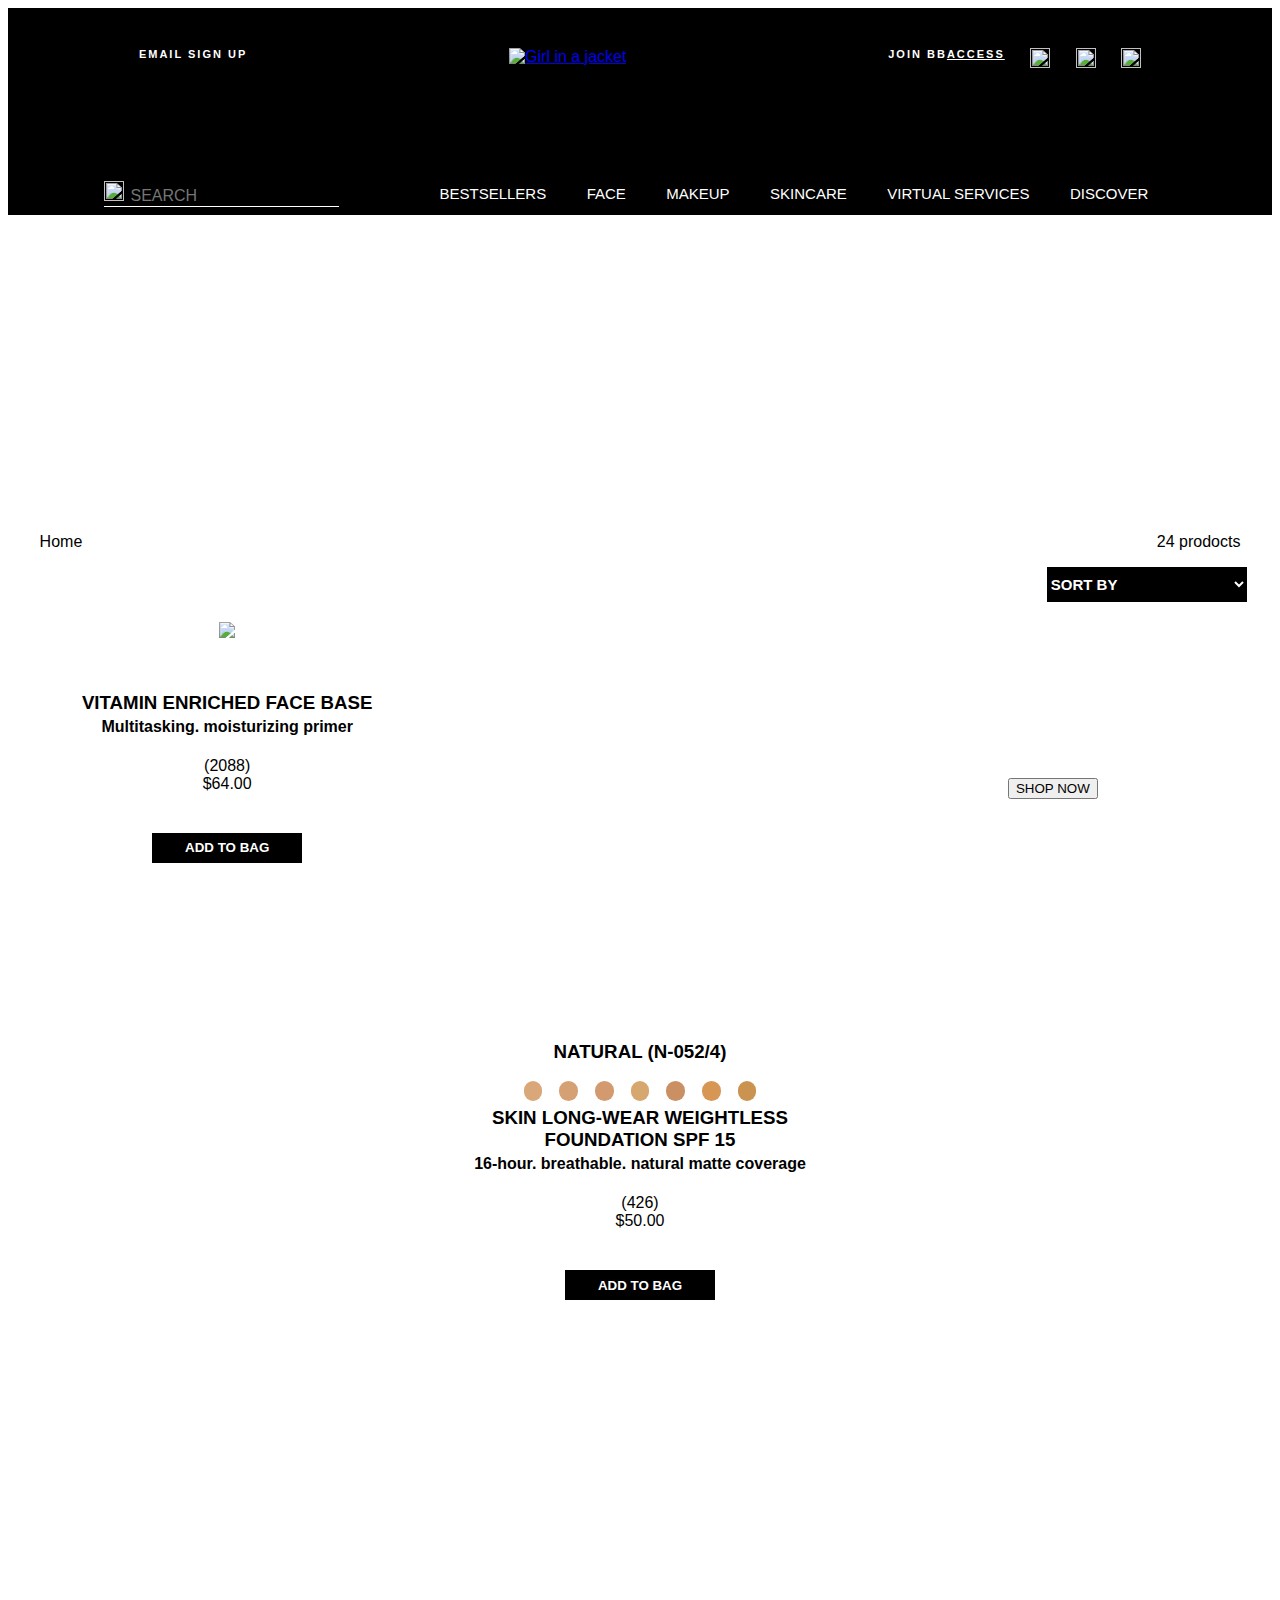
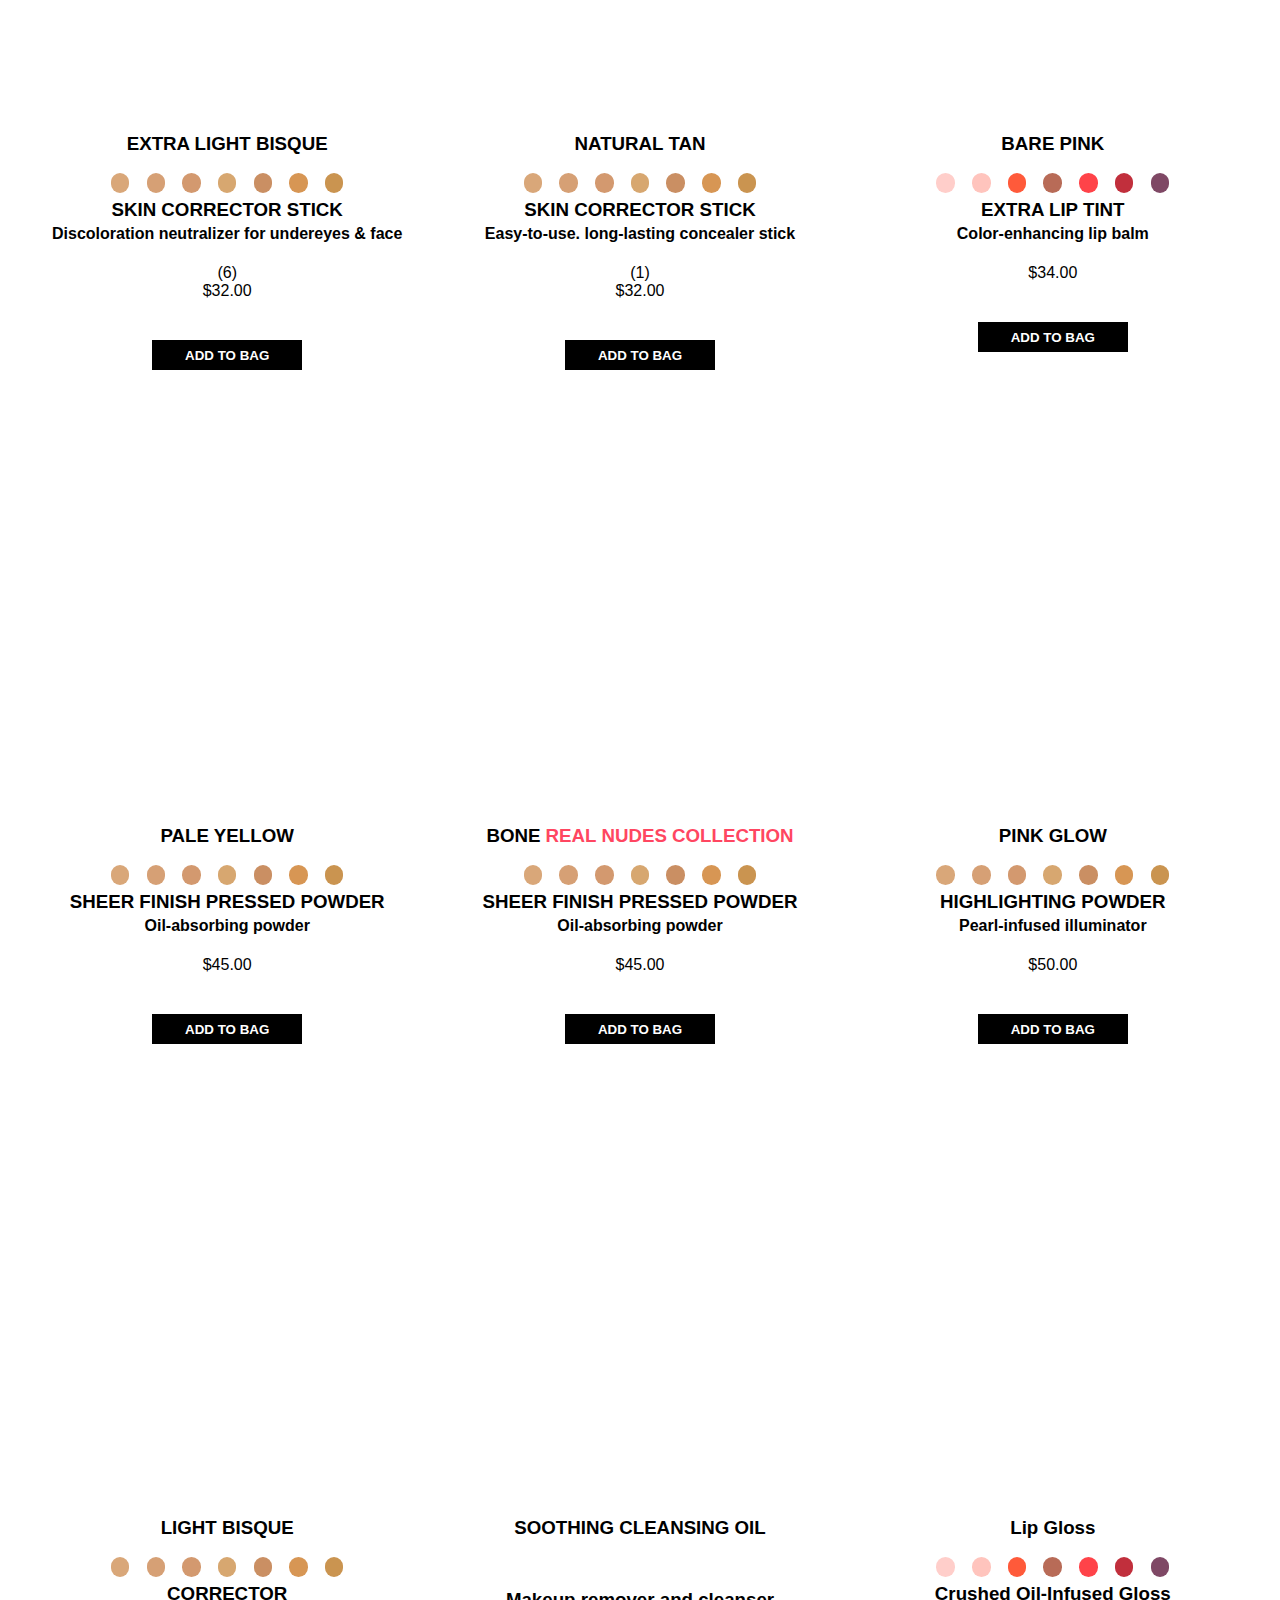
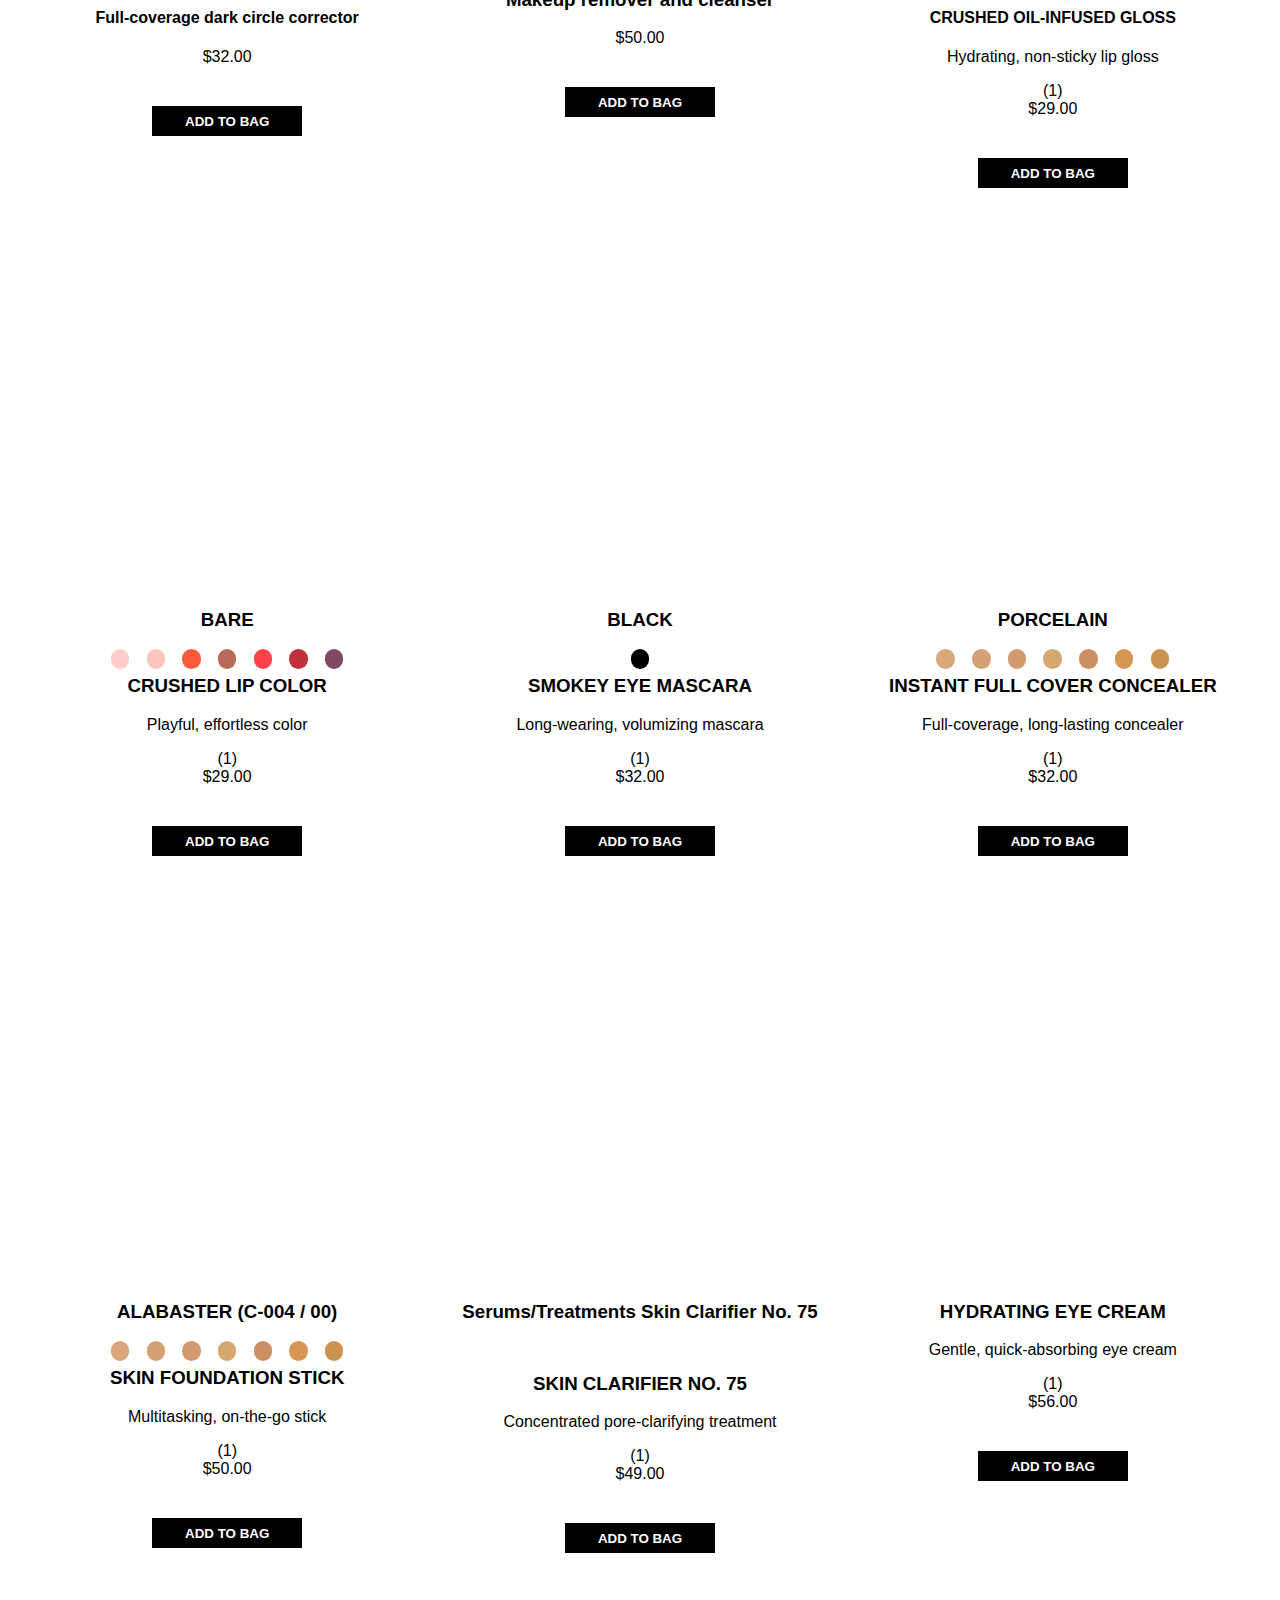
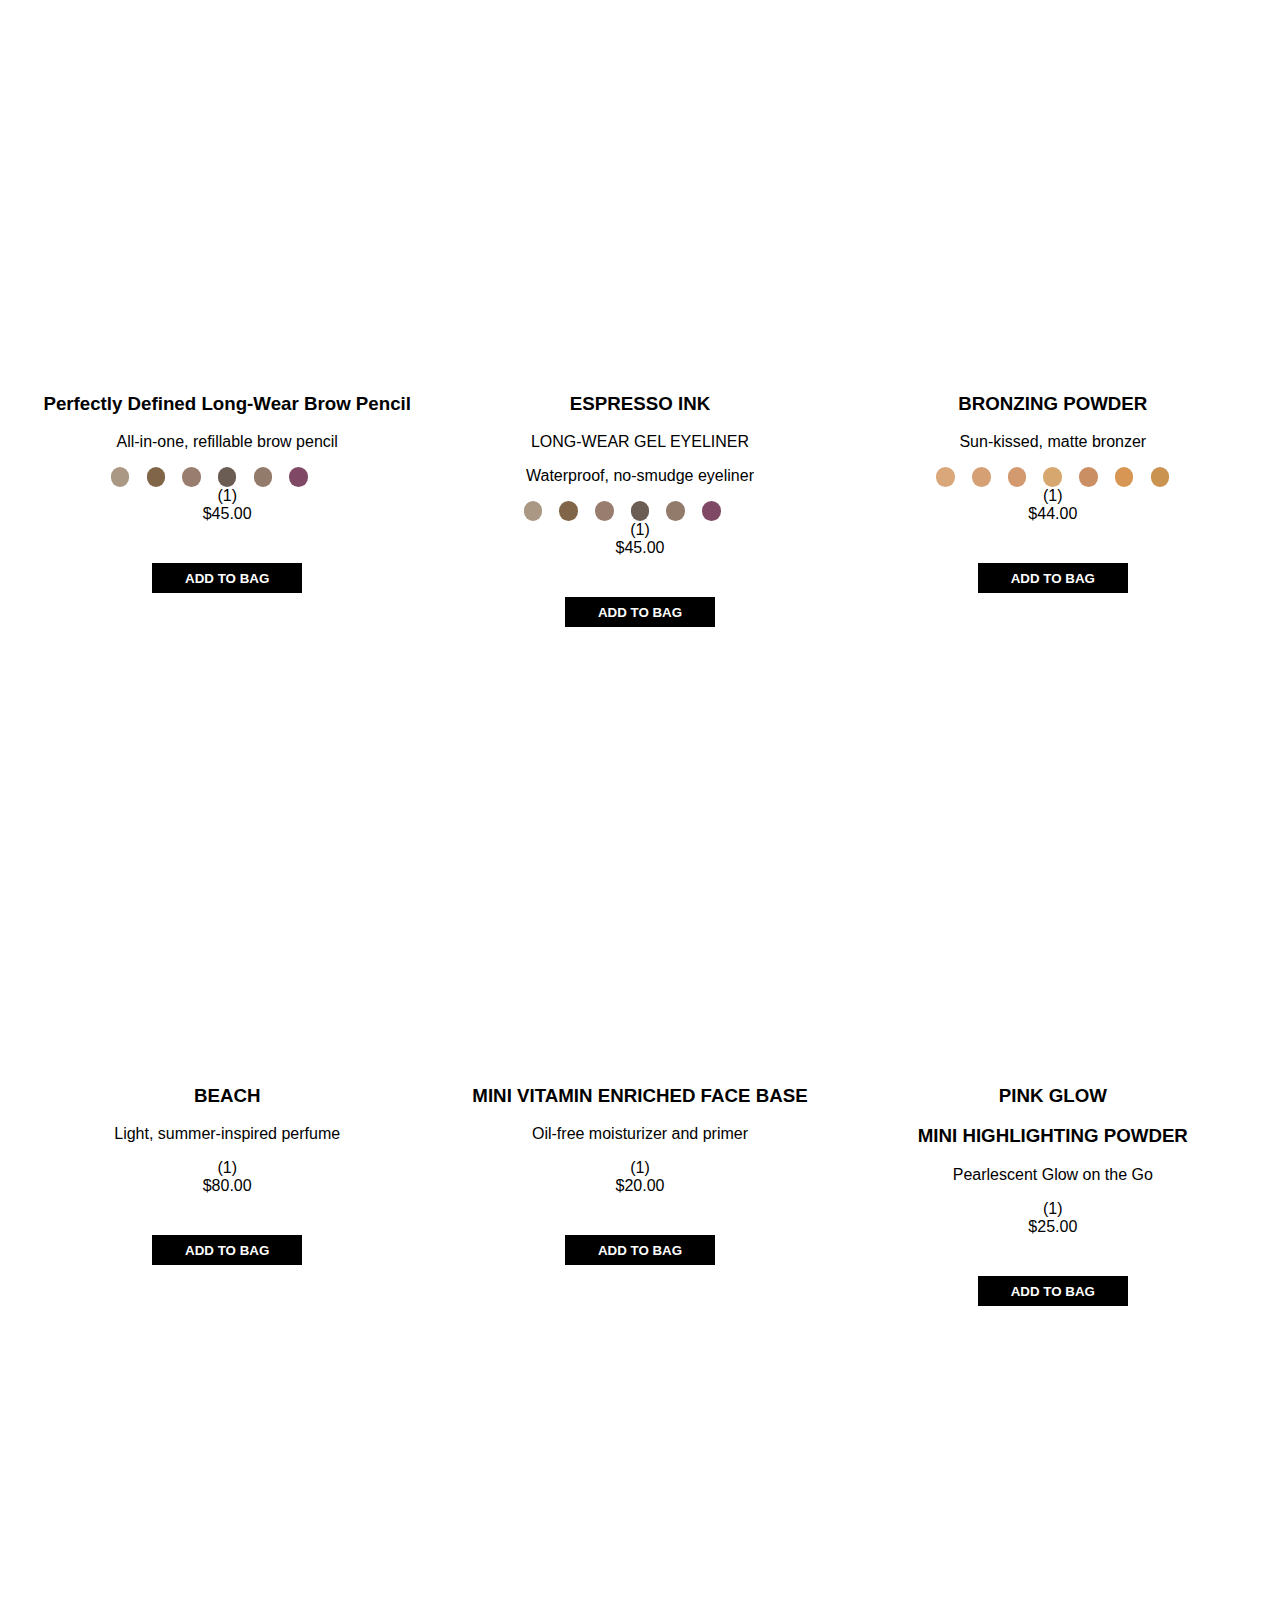
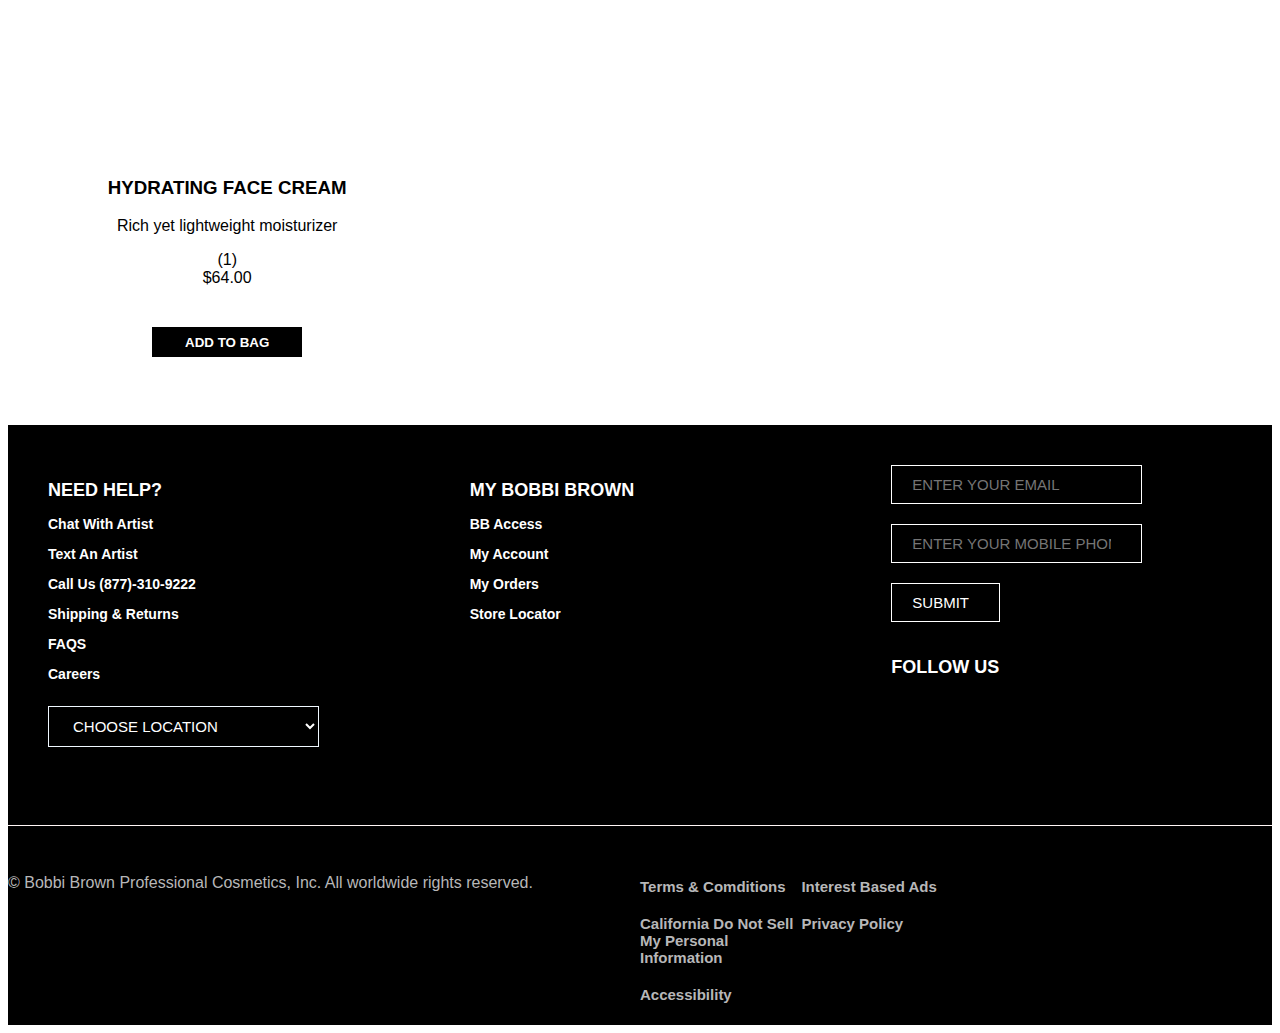
==== commit 22dbbca8: "correction" ====
--- a/bestseller.html
+++ b/bestseller.html
@@ -37,6 +37,16 @@
         *:focus {
                 outline: none;
             }
+            a.navbar-brand {
+    color: white;
+    padding-right: 20px;
+}
+a.navbar-brand:hover {
+    text-decoration: underline;
+}
+a.navbar-brand {
+    text-decoration: none;
+}
         
         .left {
             color: rgb(251, 251, 251);
@@ -742,7 +752,7 @@
                 <div class="nv-1" >JOIN BB<span class="nv-2">ACCESS</span></div>
                 <div><a href="location.html" ><img src="https://www.bobbibrowncosmetics.com/sites/bobbibrown/themes/bb_base/img/icons/svg/Location-White.svg" alt="" width="20" height="20"></a></div>
                 <div><a href="login.html" ><img src="https://www.bobbibrowncosmetics.com/sites/bobbibrown/themes/bb_base/img/icons/svg/MyAccount-White.svg" alt=""width="20" height="20"></a></div>
-                <div><img src="https://www.bobbibrowncosmetics.com/sites/bobbibrown/themes/bb_base/img/icons/svg/Bag-White.svg" alt=""width="20" height="20"></div>
+                <div> <a href="Cart.html"><img src="https://www.bobbibrowncosmetics.com/sites/bobbibrown/themes/bb_base/img/icons/svg/Bag-White.svg" alt=""width="20" height="20"></a>  </div>
             </div>
         </div>
       <div class="container-fluid">
@@ -1449,8 +1459,8 @@
                 <h4 class="copy">Interest Based Ads</h4>
                 <h4 class="copy">Privacy Policy</h4>
             </div>
-            <div id="imglast">
-                <img src="https://www.bobbibrowncosmetics.com/media/images/global/bobbi_access_icon.jpg" alt="">
+            <div id="imglast" >
+                <img style="width:20%;"  src="https://www.bobbibrowncosmetics.com/media/images/global/bobbi_access_icon.jpg" alt="">
             </div>
         </div>
     </div>
